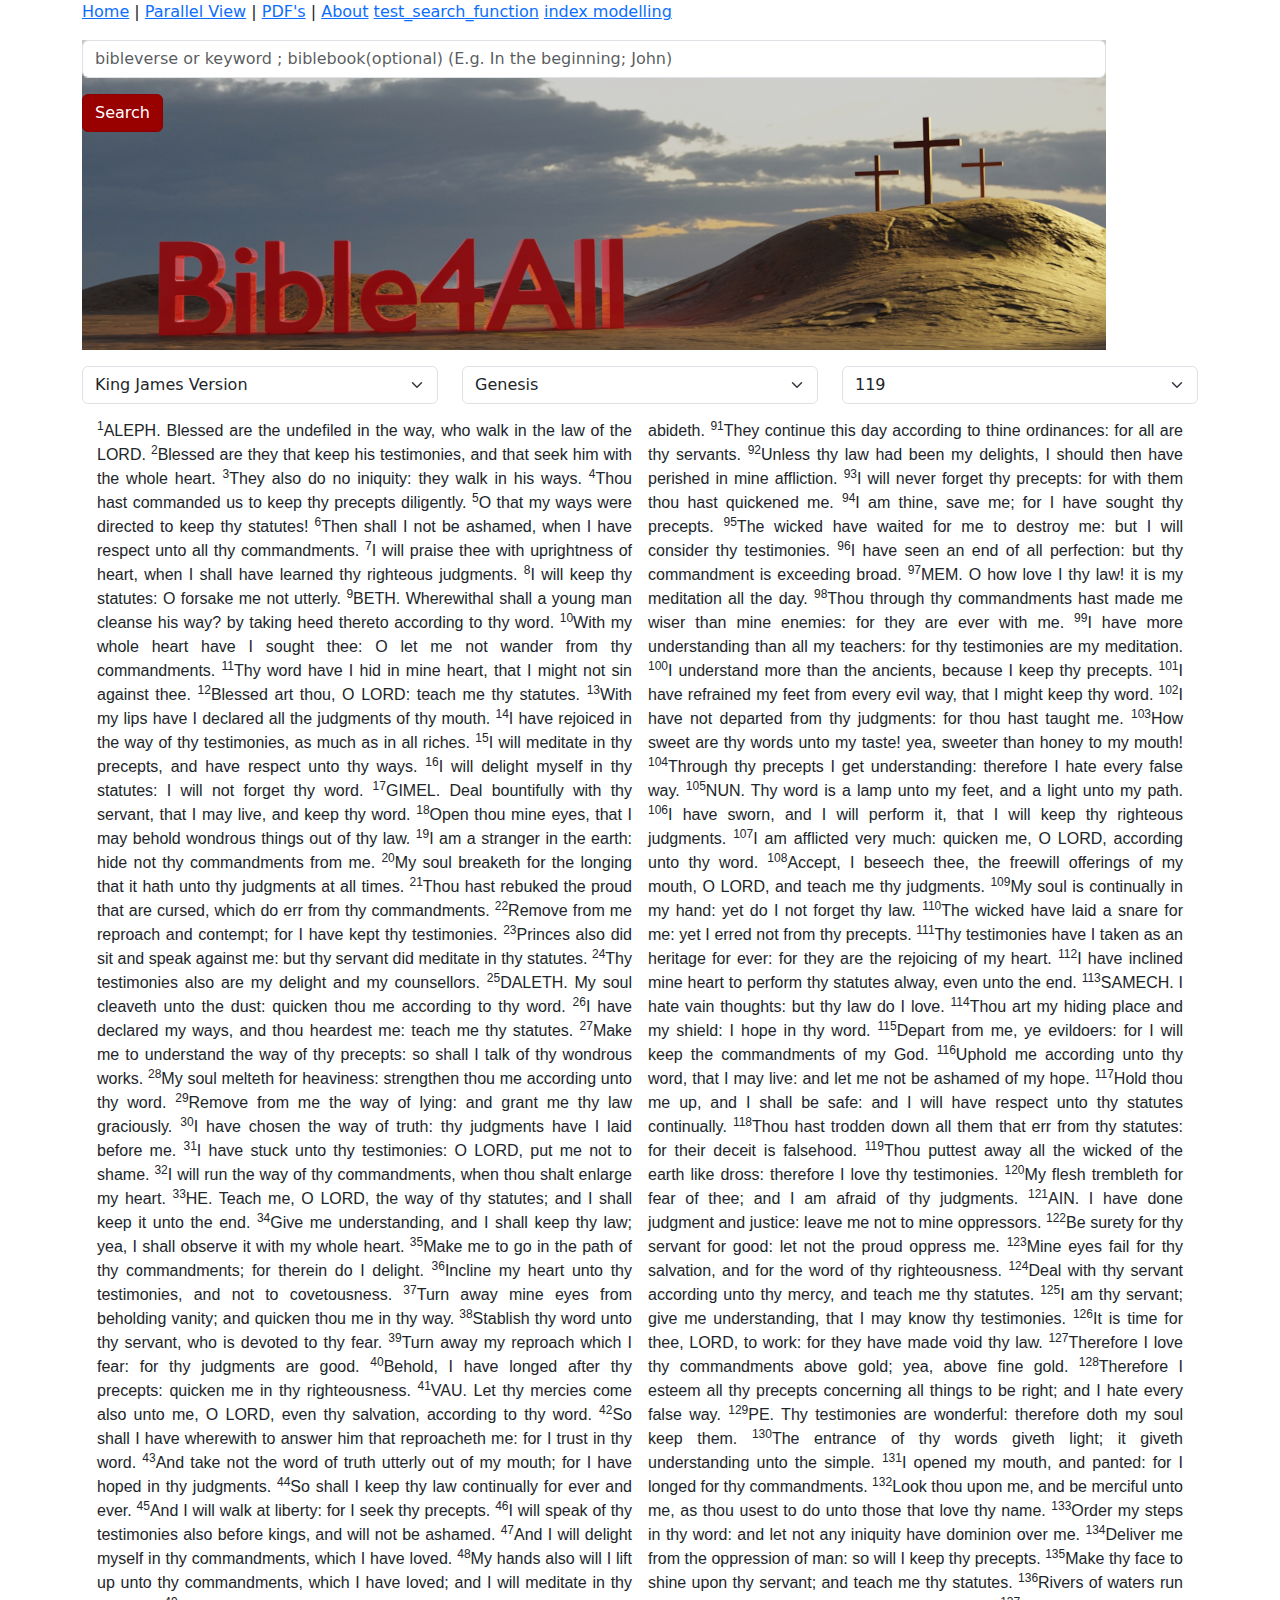
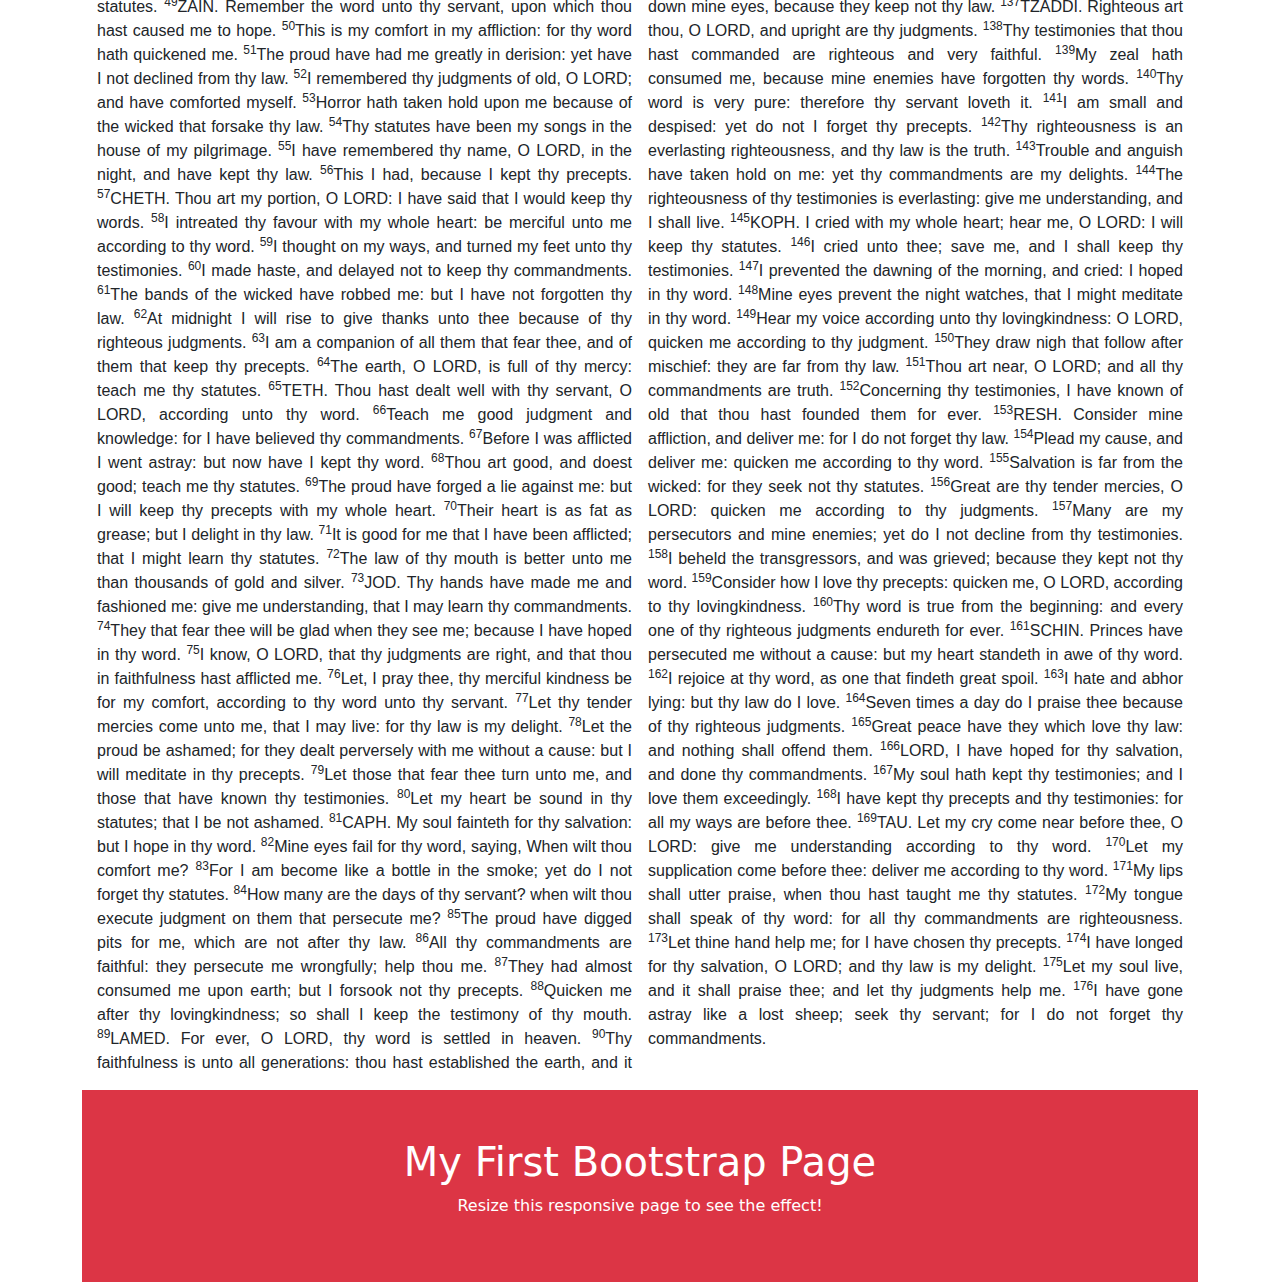
==== modeling/index.html @ f4c5c8fe "Added styling and Banner on Front Page" ====
<!DOCTYPE html>
<html lang="en">
    <head>
     <title>Bible4All</title>
     <meta charset="utf-8">
     <meta name="viewport" content="width=device-width, initial-scale=1">
     <link href="https://cdn.jsdelivr.net/npm/bootstrap@5.2.3/dist/css/bootstrap.min.css" rel="stylesheet">
     <script src="https://cdn.jsdelivr.net/npm/bootstrap@5.2.3/dist/js/bootstrap.bundle.min.js"></script>
     <script src="https://ajax.googleapis.com/ajax/libs/jquery/3.6.3/jquery.min.js"></script>
     <link rel="stylesheet" href="./css/style.css">
     <style>
        .doublecolumnview {
            column-count: 2;
            border: 0px solid #00ff21;
            padding: 15px;
            overflow-y: auto;
            height: 100%;
            font-family: Arial;
            text-align: justify;
        }
        /*This is modifying the btn-primary colors but you could create your own .btn-something class as well*/
.btn-primary-search {
    color: #fff;
    background-color: #990000;
    border-color: darkred /*set the color you want here*/
}
.btn-primary-search:hover, .btn-primary-search:focus, .btn-primary-search:active, .btn-primary-search.active, .open>.dropdown-toggle.btn-primary-search {
    color: #fff;
    background-color: red;
    border-color: grey /*set the color you want here*/
}

.bg-primary-custom{
    background-color: #990000;
}

.doublecolumnview {
    column-count: 2;
    border: 0px solid #00ff21;
    padding: 15px;
    overflow-y: auto;
    height: 100%;
    font-family: Arial;
    text-align: justify;
}

    </style> 
   </head>
   <body>      
       <div class="container">
           <div  class="row">
               <div class="col-auto">
                    <nav>
                        <a href="./">Home</a> |
                        <a href="./ParallelView/">Parallel View</a> |
                        <a href="./PDFs/">PDF's</a> |
                        <a href="./About/">About</a>
                        <a href="./test_search_function.php">test_search_function</a>
                        <a href="./modeling/index.html">index modelling</a>                        
                    </nav>
               </div>
           </div>
           <div  class="row">
               <div class="col">
                    <div style="background-image: url(images/Bible4all.jpg); width: 1024px; height: 310px;background-repeat: none;">
                        <form class="form-inline" action="Search.php" method="POST">
                          <div class="form-group mb-2">
                              <p/><p/>
                              <input class="form-control" placeholder="bibleverse or keyword ; biblebook(optional) (E.g. In the beginning; John)" name="searchfield" type="text" style="width:100%;"/>
                          </div>
                          <button class="btn btn-primary-search" onclick="this.form.submit()">Search</button>
                        </form>
                   </div>
               </div>
           </div>
           <div>
               <p></p>
           </div>
           <div class="row">            
     
<div class="container"> 
    <div class="row">
        <div class="col-sm-4">
            <form method="POST" action="">
                <select class="form-select" name="bibleversion" onchange="this.form.submit()">
                    <option value="King James Version" selected>King James Version</option>
                    <option value="Revised Standard Version" >Revised Standard Version</option>
                    <option value="English Standard Version" >English Standard Version</option>
                    <option value="New Living Translation" >New Living Translation</option>
                    <option value="Afrikaans 53" >Afrikaans 53</option>
                    <option value="New American Standard Bible" >New American Standard Bible</option>
                    <option value="New American Standard Bible (Updated)" >New American Standard Bible (Updated)</option>
                </select> 
            </form>
        </div>
        <div class="col-sm-4">
            <form method="POST" action="">
                <select class="form-select" name="biblebook" onchange="this.form.submit()">
                    <option value="Genesis" >Genesis</option>
                    <option value="Exodus" >Exodus</option>
                    <option value="Leviticus" >Leviticus</option>
                    <option value="Numbers" >Numbers</option>
                    <option value="Deuteronomy" >Deuteronomy</option>
                    <option value="Joshua" >Joshua</option>
                </select> 
            </form>
        </div>
        <div class="col-sm-4">
            <form method="POST" action="">
                <select class="form-select" name="biblechapter" onchange="this.form.submit()">
                     <option value="1" >1</option>
                     <option value="2" >2</option>
                     <option value="3" >3</option>
                     <option value="4" >4</option>
                     <option value="5" >5</option>
                     <option value="6" >6</option>
                     <option value="119" selected>119</option>
               </select> 
            </form>
        </div>
    </div>
</div>
<div class="container">
    <div class="row">
        <div class="col-auto">
            <div class="doublecolumnview">
                            <sup>1</sup>ALEPH. Blessed are the undefiled in the way, who walk in the law of the LORD.                            <sup>2</sup>Blessed are they that keep his testimonies, and that seek him with the whole heart.                            <sup>3</sup>They also do no iniquity: they walk in his ways.                            <sup>4</sup>Thou hast commanded us to keep thy precepts diligently.                            <sup>5</sup>O that my ways were directed to keep thy statutes!                            <sup>6</sup>Then shall I not be ashamed, when I have respect unto all thy commandments.                            <sup>7</sup>I will praise thee with uprightness of heart, when I shall have learned thy righteous judgments.                            <sup>8</sup>I will keep thy statutes: O forsake me not utterly.                            <sup>9</sup>BETH. Wherewithal shall a young man cleanse his way? by taking heed thereto according to thy word.                            <sup>10</sup>With my whole heart have I sought thee: O let me not wander from thy commandments.                            <sup>11</sup>Thy word have I hid in mine heart, that I might not sin against thee.                            <sup>12</sup>Blessed art thou, O LORD: teach me thy statutes.                            <sup>13</sup>With my lips have I declared all the judgments of thy mouth.                            <sup>14</sup>I have rejoiced in the way of thy testimonies, as much as in all riches.                            <sup>15</sup>I will meditate in thy precepts, and have respect unto thy ways.                            <sup>16</sup>I will delight myself in thy statutes: I will not forget thy word.                            <sup>17</sup>GIMEL. Deal bountifully with thy servant, that I may live, and keep thy word.                            <sup>18</sup>Open thou mine eyes, that I may behold wondrous things out of thy law.                            <sup>19</sup>I am a stranger in the earth: hide not thy commandments from me.                            <sup>20</sup>My soul breaketh for the longing that it hath unto thy judgments at all times.                            <sup>21</sup>Thou hast rebuked the proud that are cursed, which do err from thy commandments.                            <sup>22</sup>Remove from me reproach and contempt; for I have kept thy testimonies.                            <sup>23</sup>Princes also did sit and speak against me: but thy servant did meditate in thy statutes.                            <sup>24</sup>Thy testimonies also are my delight and my counsellors.                            <sup>25</sup>DALETH. My soul cleaveth unto the dust: quicken thou me according to thy word.                            <sup>26</sup>I have declared my ways, and thou heardest me: teach me thy statutes.                            <sup>27</sup>Make me to understand the way of thy precepts: so shall I talk of thy wondrous works.                            <sup>28</sup>My soul melteth for heaviness: strengthen thou me according unto thy word.                            <sup>29</sup>Remove from me the way of lying: and grant me thy law graciously.                            <sup>30</sup>I have chosen the way of truth: thy judgments have I laid before me.                            <sup>31</sup>I have stuck unto thy testimonies: O LORD, put me not to shame.                            <sup>32</sup>I will run the way of thy commandments, when thou shalt enlarge my heart.                            <sup>33</sup>HE. Teach me, O LORD, the way of thy statutes; and I shall keep it unto the end.                            <sup>34</sup>Give me understanding, and I shall keep thy law; yea, I shall observe it with my whole heart.                            <sup>35</sup>Make me to go in the path of thy commandments; for therein do I delight.                            <sup>36</sup>Incline my heart unto thy testimonies, and not to covetousness.                            <sup>37</sup>Turn away mine eyes from beholding vanity; and quicken thou me in thy way.                            <sup>38</sup>Stablish thy word unto thy servant, who is devoted to thy fear.                            <sup>39</sup>Turn away my reproach which I fear: for thy judgments are good.                            <sup>40</sup>Behold, I have longed after thy precepts: quicken me in thy righteousness.                            <sup>41</sup>VAU. Let thy mercies come also unto me, O LORD, even thy salvation, according to thy word.                            <sup>42</sup>So shall I have wherewith to answer him that reproacheth me: for I trust in thy word.                            <sup>43</sup>And take not the word of truth utterly out of my mouth; for I have hoped in thy judgments.                            <sup>44</sup>So shall I keep thy law continually for ever and ever.                            <sup>45</sup>And I will walk at liberty: for I seek thy precepts.                            <sup>46</sup>I will speak of thy testimonies also before kings, and will not be ashamed.                            <sup>47</sup>And I will delight myself in thy commandments, which I have loved.                            <sup>48</sup>My hands also will I lift up unto thy commandments, which I have loved; and I will meditate in thy statutes.                            <sup>49</sup>ZAIN. Remember the word unto thy servant, upon which thou hast caused me to hope.                            <sup>50</sup>This is my comfort in my affliction: for thy word hath quickened me.                            <sup>51</sup>The proud have had me greatly in derision: yet have I not declined from thy law.                            <sup>52</sup>I remembered thy judgments of old, O LORD; and have comforted myself.                            <sup>53</sup>Horror hath taken hold upon me because of the wicked that forsake thy law.                            <sup>54</sup>Thy statutes have been my songs in the house of my pilgrimage.                            <sup>55</sup>I have remembered thy name, O LORD, in the night, and have kept thy law.                            <sup>56</sup>This I had, because I kept thy precepts.                            <sup>57</sup>CHETH. Thou art my portion, O LORD: I have said that I would keep thy words.                            <sup>58</sup>I intreated thy favour with my whole heart: be merciful unto me according to thy word.                            <sup>59</sup>I thought on my ways, and turned my feet unto thy testimonies.                            <sup>60</sup>I made haste, and delayed not to keep thy commandments.                            <sup>61</sup>The bands of the wicked have robbed me: but I have not forgotten thy law.                            <sup>62</sup>At midnight I will rise to give thanks unto thee because of thy righteous judgments.                            <sup>63</sup>I am a companion of all them that fear thee, and of them that keep thy precepts.                            <sup>64</sup>The earth, O LORD, is full of thy mercy: teach me thy statutes.                            <sup>65</sup>TETH. Thou hast dealt well with thy servant, O LORD, according unto thy word.                            <sup>66</sup>Teach me good judgment and knowledge: for I have believed thy commandments.                            <sup>67</sup>Before I was afflicted I went astray: but now have I kept thy word.                            <sup>68</sup>Thou art good, and doest good; teach me thy statutes.                            <sup>69</sup>The proud have forged a lie against me: but I will keep thy precepts with my whole heart.                            <sup>70</sup>Their heart is as fat as grease; but I delight in thy law.                            <sup>71</sup>It is good for me that I have been afflicted; that I might learn thy statutes.                            <sup>72</sup>The law of thy mouth is better unto me than thousands of gold and silver.                            <sup>73</sup>JOD. Thy hands have made me and fashioned me: give me understanding, that I may learn thy commandments.                            <sup>74</sup>They that fear thee will be glad when they see me; because I have hoped in thy word.                            <sup>75</sup>I know, O LORD, that thy judgments are right, and that thou in faithfulness hast afflicted me.                            <sup>76</sup>Let, I pray thee, thy merciful kindness be for my comfort, according to thy word unto thy servant.                            <sup>77</sup>Let thy tender mercies come unto me, that I may live: for thy law is my delight.                            <sup>78</sup>Let the proud be ashamed; for they dealt perversely with me without a cause: but I will meditate in thy precepts.                            <sup>79</sup>Let those that fear thee turn unto me, and those that have known thy testimonies.                            <sup>80</sup>Let my heart be sound in thy statutes; that I be not ashamed.                            <sup>81</sup>CAPH. My soul fainteth for thy salvation: but I hope in thy word.                            <sup>82</sup>Mine eyes fail for thy word, saying, When wilt thou comfort me?                            <sup>83</sup>For I am become like a bottle in the smoke; yet do I not forget thy statutes.                            <sup>84</sup>How many are the days of thy servant? when wilt thou execute judgment on them that persecute me?                            <sup>85</sup>The proud have digged pits for me, which are not after thy law.                            <sup>86</sup>All thy commandments are faithful: they persecute me wrongfully; help thou me.                            <sup>87</sup>They had almost consumed me upon earth; but I forsook not thy precepts.                            <sup>88</sup>Quicken me after thy lovingkindness; so shall I keep the testimony of thy mouth.                            <sup>89</sup>LAMED. For ever, O LORD, thy word is settled in heaven.                            <sup>90</sup>Thy faithfulness is unto all generations: thou hast established the earth, and it abideth.                            <sup>91</sup>They continue this day according to thine ordinances: for all are thy servants.                            <sup>92</sup>Unless thy law had been my delights, I should then have perished in mine affliction.                            <sup>93</sup>I will never forget thy precepts: for with them thou hast quickened me.                            <sup>94</sup>I am thine, save me; for I have sought thy precepts.                            <sup>95</sup>The wicked have waited for me to destroy me: but I will consider thy testimonies.                            <sup>96</sup>I have seen an end of all perfection: but thy commandment is exceeding broad.                            <sup>97</sup>MEM. O how love I thy law! it is my meditation all the day.                            <sup>98</sup>Thou through thy commandments hast made me wiser than mine enemies: for they are ever with me.                            <sup>99</sup>I have more understanding than all my teachers: for thy testimonies are my meditation.                            <sup>100</sup>I understand more than the ancients, because I keep thy precepts.                            <sup>101</sup>I have refrained my feet from every evil way, that I might keep thy word.                            <sup>102</sup>I have not departed from thy judgments: for thou hast taught me.                            <sup>103</sup>How sweet are thy words unto my taste! yea, sweeter than honey to my mouth!                            <sup>104</sup>Through thy precepts I get understanding: therefore I hate every false way.                            <sup>105</sup>NUN. Thy word is a lamp unto my feet, and a light unto my path.                            <sup>106</sup>I have sworn, and I will perform it, that I will keep thy righteous judgments.                            <sup>107</sup>I am afflicted very much: quicken me, O LORD, according unto thy word.                            <sup>108</sup>Accept, I beseech thee, the freewill offerings of my mouth, O LORD, and teach me thy judgments.                            <sup>109</sup>My soul is continually in my hand: yet do I not forget thy law.                            <sup>110</sup>The wicked have laid a snare for me: yet I erred not from thy precepts.                            <sup>111</sup>Thy testimonies have I taken as an heritage for ever: for they are the rejoicing of my heart.                            <sup>112</sup>I have inclined mine heart to perform thy statutes alway, even unto the end.                            <sup>113</sup>SAMECH. I hate vain thoughts: but thy law do I love.                            <sup>114</sup>Thou art my hiding place and my shield: I hope in thy word.                            <sup>115</sup>Depart from me, ye evildoers: for I will keep the commandments of my God.                            <sup>116</sup>Uphold me according unto thy word, that I may live: and let me not be ashamed of my hope.                            <sup>117</sup>Hold thou me up, and I shall be safe: and I will have respect unto thy statutes continually.                            <sup>118</sup>Thou hast trodden down all them that err from thy statutes: for their deceit is falsehood.                            <sup>119</sup>Thou puttest away all the wicked of the earth like dross: therefore I love thy testimonies.                            <sup>120</sup>My flesh trembleth for fear of thee; and I am afraid of thy judgments.                            <sup>121</sup>AIN. I have done judgment and justice: leave me not to mine oppressors.                            <sup>122</sup>Be surety for thy servant for good: let not the proud oppress me.                            <sup>123</sup>Mine eyes fail for thy salvation, and for the word of thy righteousness.                            <sup>124</sup>Deal with thy servant according unto thy mercy, and teach me thy statutes.                            <sup>125</sup>I am thy servant; give me understanding, that I may know thy testimonies.                            <sup>126</sup>It is time for thee, LORD, to work: for they have made void thy law.                            <sup>127</sup>Therefore I love thy commandments above gold; yea, above fine gold.                            <sup>128</sup>Therefore I esteem all thy precepts concerning all things to be right; and I hate every false way.                            <sup>129</sup>PE. Thy testimonies are wonderful: therefore doth my soul keep them.                            <sup>130</sup>The entrance of thy words giveth light; it giveth understanding unto the simple.                            <sup>131</sup>I opened my mouth, and panted: for I longed for thy commandments.                            <sup>132</sup>Look thou upon me, and be merciful unto me, as thou usest to do unto those that love thy name.                            <sup>133</sup>Order my steps in thy word: and let not any iniquity have dominion over me.                            <sup>134</sup>Deliver me from the oppression of man: so will I keep thy precepts.                            <sup>135</sup>Make thy face to shine upon thy servant; and teach me thy statutes.                            <sup>136</sup>Rivers of waters run down mine eyes, because they keep not thy law.                            <sup>137</sup>TZADDI. Righteous art thou, O LORD, and upright are thy judgments.                            <sup>138</sup>Thy testimonies that thou hast commanded are righteous and very faithful.                            <sup>139</sup>My zeal hath consumed me, because mine enemies have forgotten thy words.                            <sup>140</sup>Thy word is very pure: therefore thy servant loveth it.                            <sup>141</sup>I am small and despised: yet do not I forget thy precepts.                            <sup>142</sup>Thy righteousness is an everlasting righteousness, and thy law is the truth.                            <sup>143</sup>Trouble and anguish have taken hold on me: yet thy commandments are my delights.                            <sup>144</sup>The righteousness of thy testimonies is everlasting: give me understanding, and I shall live.                            <sup>145</sup>KOPH. I cried with my whole heart; hear me, O LORD: I will keep thy statutes.                            <sup>146</sup>I cried unto thee; save me, and I shall keep thy testimonies.                            <sup>147</sup>I prevented the dawning of the morning, and cried: I hoped in thy word.                            <sup>148</sup>Mine eyes prevent the night watches, that I might meditate in thy word.                            <sup>149</sup>Hear my voice according unto thy lovingkindness: O LORD, quicken me according to thy judgment.                            <sup>150</sup>They draw nigh that follow after mischief: they are far from thy law.                            <sup>151</sup>Thou art near, O LORD; and all thy commandments are truth.                            <sup>152</sup>Concerning thy testimonies, I have known of old that thou hast founded them for ever.                            <sup>153</sup>RESH. Consider mine affliction, and deliver me: for I do not forget thy law.                            <sup>154</sup>Plead my cause, and deliver me: quicken me according to thy word.                            <sup>155</sup>Salvation is far from the wicked: for they seek not thy statutes.                            <sup>156</sup>Great are thy tender mercies, O LORD: quicken me according to thy judgments.                            <sup>157</sup>Many are my persecutors and mine enemies; yet do I not decline from thy testimonies.                            <sup>158</sup>I beheld the transgressors, and was grieved; because they kept not thy word.                            <sup>159</sup>Consider how I love thy precepts: quicken me, O LORD, according to thy lovingkindness.                            <sup>160</sup>Thy word is true from the beginning: and every one of thy righteous judgments endureth for ever.                            <sup>161</sup>SCHIN. Princes have persecuted me without a cause: but my heart standeth in awe of thy word.                            <sup>162</sup>I rejoice at thy word, as one that findeth great spoil.                            <sup>163</sup>I hate and abhor lying: but thy law do I love.                            <sup>164</sup>Seven times a day do I praise thee because of thy righteous judgments.                            <sup>165</sup>Great peace have they which love thy law: and nothing shall offend them.                            <sup>166</sup>LORD, I have hoped for thy salvation, and done thy commandments.                            <sup>167</sup>My soul hath kept thy testimonies; and I love them exceedingly.                            <sup>168</sup>I have kept thy precepts and thy testimonies: for all my ways are before thee.                            <sup>169</sup>TAU. Let my cry come near before thee, O LORD: give me understanding according to thy word.                            <sup>170</sup>Let my supplication come before thee: deliver me according to thy word.                            <sup>171</sup>My lips shall utter praise, when thou hast taught me thy statutes.                            <sup>172</sup>My tongue shall speak of thy word: for all thy commandments are righteousness.                            <sup>173</sup>Let thine hand help me; for I have chosen thy precepts.                            <sup>174</sup>I have longed for thy salvation, O LORD; and thy law is my delight.                            <sup>175</sup>Let my soul live, and it shall praise thee; and let thy judgments help me.                            <sup>176</sup>I have gone astray like a lost sheep; seek thy servant; for I do not forget thy commandments.                        </div>
        </div>
    </div>
</div>
         </div>        
        <div class="container-fluid p-5 bg-danger bg-primary-custom text-white text-center">
             <h1>My First Bootstrap Page</h1>
             <p>Resize this responsive page to see the effect!</p> 
        </div>
    </div>
        
    </body>
</html>
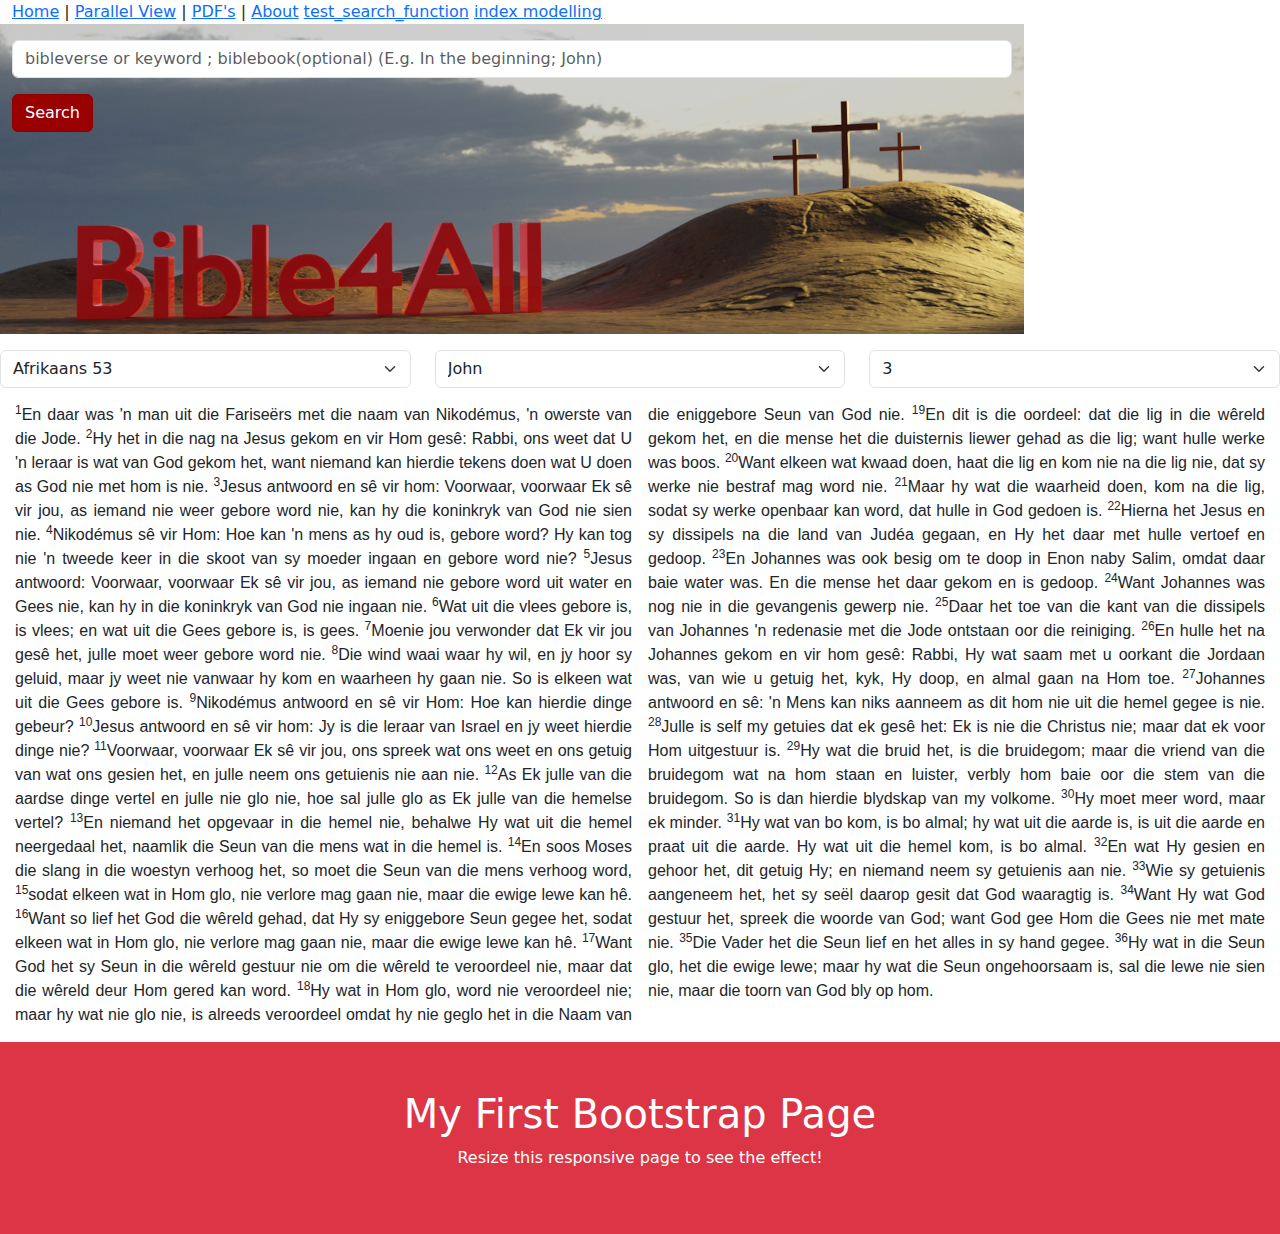
==== commit 3c8f0cb9: "Updated everything to be full width" ====
--- a/modeling/index.html
+++ b/modeling/index.html
@@ -34,36 +34,25 @@
 .bg-primary-custom{
     background-color: #990000;
 }
-
-.doublecolumnview {
-    column-count: 2;
-    border: 0px solid #00ff21;
-    padding: 15px;
-    overflow-y: auto;
-    height: 100%;
-    font-family: Arial;
-    text-align: justify;
-}
-
     </style> 
    </head>
    <body>      
-       <div class="container">
+       <div class="container-fluid">
            <div  class="row">
-               <div class="col-auto">
-                    <nav>
-                        <a href="./">Home</a> |
-                        <a href="./ParallelView/">Parallel View</a> |
-                        <a href="./PDFs/">PDF's</a> |
-                        <a href="./About/">About</a>
-                        <a href="./test_search_function.php">test_search_function</a>
-                        <a href="./modeling/index.html">index modelling</a>                        
-                    </nav>
+               <div class="col-sm-6">
+                <nav>
+                    <a href="./">Home</a> |
+                    <a href="./ParallelView/">Parallel View</a> |
+                    <a href="./PDFs/">PDF's</a> |
+                    <a href="./About/">About</a>
+                    <a href="./test_search_function.php">test_search_function</a>
+                    <a href="./modeling/index.html">index modelling</a> 
+                </nav>
                </div>
            </div>
            <div  class="row">
-               <div class="col">
-                    <div style="background-image: url(images/Bible4all.jpg); width: 1024px; height: 310px;background-repeat: none;">
+               <div class="col-sm-12" center-block
+                    <div style="background-image: url(images/Bible4all.jpg); width: 1024px; height: 310px; background-repeat: none;">
                         <form class="form-inline" action="Search.php" method="POST">
                           <div class="form-group mb-2">
                               <p/><p/>
@@ -78,54 +67,278 @@
                <p></p>
            </div>
            <div class="row">            
-     
-<div class="container"> 
+           
+        
+<div class="container">
+    
     <div class="row">
         <div class="col-sm-4">
             <form method="POST" action="">
                 <select class="form-select" name="bibleversion" onchange="this.form.submit()">
-                    <option value="King James Version" selected>King James Version</option>
-                    <option value="Revised Standard Version" >Revised Standard Version</option>
-                    <option value="English Standard Version" >English Standard Version</option>
-                    <option value="New Living Translation" >New Living Translation</option>
-                    <option value="Afrikaans 53" >Afrikaans 53</option>
-                    <option value="New American Standard Bible" >New American Standard Bible</option>
-                    <option value="New American Standard Bible (Updated)" >New American Standard Bible (Updated)</option>
+                        <option value="King James Version" >King James Version</option>
+                        <option value="Revised Standard Version" >Revised Standard Version</option>
+                        <option value="English Standard Version" >English Standard Version</option>
+                        <option value="New Living Translation" >New Living Translation</option>
+                        <option value="Afrikaans 53" selected>Afrikaans 53</option>
+                        <option value="New American Standard Bible" >New American Standard Bible</option>
+                        <option value="New American Standard Bible (Updated)" >New American Standard Bible (Updated)</option>
                 </select> 
             </form>
         </div>
         <div class="col-sm-4">
             <form method="POST" action="">
                 <select class="form-select" name="biblebook" onchange="this.form.submit()">
-                    <option value="Genesis" >Genesis</option>
-                    <option value="Exodus" >Exodus</option>
-                    <option value="Leviticus" >Leviticus</option>
-                    <option value="Numbers" >Numbers</option>
-                    <option value="Deuteronomy" >Deuteronomy</option>
-                    <option value="Joshua" >Joshua</option>
-                </select> 
+                                    <option value="Genesis" >Genesis</option>
+                                    <option value="Exodus" >Exodus</option>
+                                    <option value="Leviticus" >Leviticus</option>
+                                    <option value="Numbers" >Numbers</option>
+                                    <option value="Deuteronomy" >Deuteronomy</option>
+                                    <option value="Joshua" >Joshua</option>
+                                    <option value="Judges" >Judges</option>
+                                    <option value="Ruth" >Ruth</option>
+                                    <option value="1 Samuel" >1 Samuel</option>
+                                    <option value="2 Samuel
+                                    " >2 Samuel
+                                    </option>
+                                    <option value="1 Kings
+                                    " >1 Kings
+                                    </option>
+                                    <option value="2 Kings
+                                    " >2 Kings
+                                    </option>
+                                    <option value="1 Chronicles
+                                    " >1 Chronicles
+                                    </option>
+                                    <option value="2 Chronicles
+                                    " >2 Chronicles
+                                    </option>
+                                    <option value="Ezra
+                                    " >Ezra
+                                    </option>
+                                    <option value="Nehemiah
+                                    " >Nehemiah
+                                    </option>
+                                    <option value="Esther
+
+                                    " >Esther
+
+                                    </option>
+                                    <option value="Job
+                                    " >Job
+                                    </option>
+                                    <option value="Psalm
+                                    " >Psalm
+                                    </option>
+                                    <option value="Proverbs
+                                    " >Proverbs
+                                    </option>
+                                    <option value="Ecclesiastes
+                                    " >Ecclesiastes
+                                    </option>
+                                    <option value="Song of Solomon
+                                    " >Song of Solomon
+                                    </option>
+                                    <option value="Isaiah
+                                    " >Isaiah
+                                    </option>
+                                    <option value="Jeremiah
+                                    " >Jeremiah
+                                    </option>
+                                    <option value="Lamentations
+                                    " >Lamentations
+                                    </option>
+                                    <option value="Ezekiel
+                                    " >Ezekiel
+                                    </option>
+                                    <option value="Daniel
+                                    " >Daniel
+                                    </option>
+                                    <option value="Hosea
+                                    " >Hosea
+                                    </option>
+                                    <option value="Joel
+                                    " >Joel
+                                    </option>
+                                    <option value="Amos
+                                    " >Amos
+                                    </option>
+                                    <option value="Obadiah" >Obadiah</option>
+                                    <option value="Jonah
+                                    " >Jonah
+                                    </option>
+                                    <option value="Micah
+                                    " >Micah
+                                    </option>
+                                    <option value="Nahum
+                                    " >Nahum
+                                    </option>
+                                    <option value="Habakkuk
+                                    " >Habakkuk
+                                    </option>
+                                    <option value="Zephaniah" >Zephaniah</option>
+                                    <option value="Haggai
+                                    " >Haggai
+                                    </option>
+                                    <option value="Zechariah" >Zechariah</option>
+                                    <option value="Malachi" >Malachi</option>
+                                    <option value="Matthew
+                                    " >Matthew
+                                    </option>
+                                    <option value="Mark
+                                    " >Mark
+                                    </option>
+                                    <option value="Luke" >Luke</option>
+                                    <option value="John" selected>John</option>
+                                    <option value="Acts
+                                    " >Acts
+                                    </option>
+                                    <option value="Romans
+                                    " >Romans
+                                    </option>
+                                    <option value="1 Corinthians
+                                    " >1 Corinthians
+                                    </option>
+                                    <option value="2 Corinthians" >2 Corinthians</option>
+                                    <option value="Galatians
+                                    " >Galatians
+                                    </option>
+                                    <option value="Ephesians
+                                    " >Ephesians
+                                    </option>
+                                    <option value="Philippians
+                                    " >Philippians
+                                    </option>
+                                    <option value="Colossians
+                                    " >Colossians
+                                    </option>
+                                    <option value="1 Thessalonians
+                                    " >1 Thessalonians
+                                    </option>
+                                    <option value="2 Thessalonians
+                                    " >2 Thessalonians
+                                    </option>
+                                    <option value="1 Timothy
+                                    " >1 Timothy
+                                    </option>
+                                    <option value="2 Timothy
+                                    " >2 Timothy
+                                    </option>
+                                    <option value="Titus" >Titus</option>
+                                    <option value="Philemon
+                                    " >Philemon
+                                    </option>
+                                    <option value="Hebrews
+                                    " >Hebrews
+                                    </option>
+                                    <option value="James
+                                    " >James
+                                    </option>
+                                    <option value="1 Peter
+                                    " >1 Peter
+                                    </option>
+                                    <option value="2 Peter
+                                    " >2 Peter
+                                    </option>
+                                    <option value="1 John
+                                    " >1 John
+                                    </option>
+                                    <option value="2 John" >2 John</option>
+                                    <option value="3 John" >3 John</option>
+                                    <option value="Jude
+                                    " >Jude
+                                    </option>
+                                    <option value="Revelation" >Revelation</option>
+                                </select> 
             </form>
         </div>
         <div class="col-sm-4">
             <form method="POST" action="">
                 <select class="form-select" name="biblechapter" onchange="this.form.submit()">
+                
                      <option value="1" >1</option>
+
+                
                      <option value="2" >2</option>
-                     <option value="3" >3</option>
+
+                
+                     <option value="3" selected>3</option>
+
+                
                      <option value="4" >4</option>
+
+                
                      <option value="5" >5</option>
+
+                
                      <option value="6" >6</option>
-                     <option value="119" selected>119</option>
-               </select> 
+
+                
+                     <option value="7" >7</option>
+
+                
+                     <option value="8" >8</option>
+
+                
+                     <option value="9" >9</option>
+
+                
+                     <option value="10" >10</option>
+
+                
+                     <option value="11" >11</option>
+
+                
+                     <option value="12" >12</option>
+
+                
+                     <option value="13" >13</option>
+
+                
+                     <option value="14" >14</option>
+
+                
+                     <option value="15" >15</option>
+
+                
+                     <option value="16" >16</option>
+
+                
+                     <option value="17" >17</option>
+
+                
+                     <option value="18" >18</option>
+
+                
+                     <option value="19" >19</option>
+
+                
+                     <option value="20" >20</option>
+
+                
+                     <option value="21" >21</option>
+
+                                </select> 
             </form>
         </div>
     </div>
 </div>
+
+<style>
+    .doublecolumnview {
+        column-count: 2;
+        border: 0px solid #00ff21;
+        padding: 15px;
+        overflow-y: auto;
+        height: 100%;
+        font-family: Arial;
+        text-align: justify;
+    }
+</style>
 <div class="container">
     <div class="row">
         <div class="col-auto">
             <div class="doublecolumnview">
-                            <sup>1</sup>ALEPH. Blessed are the undefiled in the way, who walk in the law of the LORD.                            <sup>2</sup>Blessed are they that keep his testimonies, and that seek him with the whole heart.                            <sup>3</sup>They also do no iniquity: they walk in his ways.                            <sup>4</sup>Thou hast commanded us to keep thy precepts diligently.                            <sup>5</sup>O that my ways were directed to keep thy statutes!                            <sup>6</sup>Then shall I not be ashamed, when I have respect unto all thy commandments.                            <sup>7</sup>I will praise thee with uprightness of heart, when I shall have learned thy righteous judgments.                            <sup>8</sup>I will keep thy statutes: O forsake me not utterly.                            <sup>9</sup>BETH. Wherewithal shall a young man cleanse his way? by taking heed thereto according to thy word.                            <sup>10</sup>With my whole heart have I sought thee: O let me not wander from thy commandments.                            <sup>11</sup>Thy word have I hid in mine heart, that I might not sin against thee.                            <sup>12</sup>Blessed art thou, O LORD: teach me thy statutes.                            <sup>13</sup>With my lips have I declared all the judgments of thy mouth.                            <sup>14</sup>I have rejoiced in the way of thy testimonies, as much as in all riches.                            <sup>15</sup>I will meditate in thy precepts, and have respect unto thy ways.                            <sup>16</sup>I will delight myself in thy statutes: I will not forget thy word.                            <sup>17</sup>GIMEL. Deal bountifully with thy servant, that I may live, and keep thy word.                            <sup>18</sup>Open thou mine eyes, that I may behold wondrous things out of thy law.                            <sup>19</sup>I am a stranger in the earth: hide not thy commandments from me.                            <sup>20</sup>My soul breaketh for the longing that it hath unto thy judgments at all times.                            <sup>21</sup>Thou hast rebuked the proud that are cursed, which do err from thy commandments.                            <sup>22</sup>Remove from me reproach and contempt; for I have kept thy testimonies.                            <sup>23</sup>Princes also did sit and speak against me: but thy servant did meditate in thy statutes.                            <sup>24</sup>Thy testimonies also are my delight and my counsellors.                            <sup>25</sup>DALETH. My soul cleaveth unto the dust: quicken thou me according to thy word.                            <sup>26</sup>I have declared my ways, and thou heardest me: teach me thy statutes.                            <sup>27</sup>Make me to understand the way of thy precepts: so shall I talk of thy wondrous works.                            <sup>28</sup>My soul melteth for heaviness: strengthen thou me according unto thy word.                            <sup>29</sup>Remove from me the way of lying: and grant me thy law graciously.                            <sup>30</sup>I have chosen the way of truth: thy judgments have I laid before me.                            <sup>31</sup>I have stuck unto thy testimonies: O LORD, put me not to shame.                            <sup>32</sup>I will run the way of thy commandments, when thou shalt enlarge my heart.                            <sup>33</sup>HE. Teach me, O LORD, the way of thy statutes; and I shall keep it unto the end.                            <sup>34</sup>Give me understanding, and I shall keep thy law; yea, I shall observe it with my whole heart.                            <sup>35</sup>Make me to go in the path of thy commandments; for therein do I delight.                            <sup>36</sup>Incline my heart unto thy testimonies, and not to covetousness.                            <sup>37</sup>Turn away mine eyes from beholding vanity; and quicken thou me in thy way.                            <sup>38</sup>Stablish thy word unto thy servant, who is devoted to thy fear.                            <sup>39</sup>Turn away my reproach which I fear: for thy judgments are good.                            <sup>40</sup>Behold, I have longed after thy precepts: quicken me in thy righteousness.                            <sup>41</sup>VAU. Let thy mercies come also unto me, O LORD, even thy salvation, according to thy word.                            <sup>42</sup>So shall I have wherewith to answer him that reproacheth me: for I trust in thy word.                            <sup>43</sup>And take not the word of truth utterly out of my mouth; for I have hoped in thy judgments.                            <sup>44</sup>So shall I keep thy law continually for ever and ever.                            <sup>45</sup>And I will walk at liberty: for I seek thy precepts.                            <sup>46</sup>I will speak of thy testimonies also before kings, and will not be ashamed.                            <sup>47</sup>And I will delight myself in thy commandments, which I have loved.                            <sup>48</sup>My hands also will I lift up unto thy commandments, which I have loved; and I will meditate in thy statutes.                            <sup>49</sup>ZAIN. Remember the word unto thy servant, upon which thou hast caused me to hope.                            <sup>50</sup>This is my comfort in my affliction: for thy word hath quickened me.                            <sup>51</sup>The proud have had me greatly in derision: yet have I not declined from thy law.                            <sup>52</sup>I remembered thy judgments of old, O LORD; and have comforted myself.                            <sup>53</sup>Horror hath taken hold upon me because of the wicked that forsake thy law.                            <sup>54</sup>Thy statutes have been my songs in the house of my pilgrimage.                            <sup>55</sup>I have remembered thy name, O LORD, in the night, and have kept thy law.                            <sup>56</sup>This I had, because I kept thy precepts.                            <sup>57</sup>CHETH. Thou art my portion, O LORD: I have said that I would keep thy words.                            <sup>58</sup>I intreated thy favour with my whole heart: be merciful unto me according to thy word.                            <sup>59</sup>I thought on my ways, and turned my feet unto thy testimonies.                            <sup>60</sup>I made haste, and delayed not to keep thy commandments.                            <sup>61</sup>The bands of the wicked have robbed me: but I have not forgotten thy law.                            <sup>62</sup>At midnight I will rise to give thanks unto thee because of thy righteous judgments.                            <sup>63</sup>I am a companion of all them that fear thee, and of them that keep thy precepts.                            <sup>64</sup>The earth, O LORD, is full of thy mercy: teach me thy statutes.                            <sup>65</sup>TETH. Thou hast dealt well with thy servant, O LORD, according unto thy word.                            <sup>66</sup>Teach me good judgment and knowledge: for I have believed thy commandments.                            <sup>67</sup>Before I was afflicted I went astray: but now have I kept thy word.                            <sup>68</sup>Thou art good, and doest good; teach me thy statutes.                            <sup>69</sup>The proud have forged a lie against me: but I will keep thy precepts with my whole heart.                            <sup>70</sup>Their heart is as fat as grease; but I delight in thy law.                            <sup>71</sup>It is good for me that I have been afflicted; that I might learn thy statutes.                            <sup>72</sup>The law of thy mouth is better unto me than thousands of gold and silver.                            <sup>73</sup>JOD. Thy hands have made me and fashioned me: give me understanding, that I may learn thy commandments.                            <sup>74</sup>They that fear thee will be glad when they see me; because I have hoped in thy word.                            <sup>75</sup>I know, O LORD, that thy judgments are right, and that thou in faithfulness hast afflicted me.                            <sup>76</sup>Let, I pray thee, thy merciful kindness be for my comfort, according to thy word unto thy servant.                            <sup>77</sup>Let thy tender mercies come unto me, that I may live: for thy law is my delight.                            <sup>78</sup>Let the proud be ashamed; for they dealt perversely with me without a cause: but I will meditate in thy precepts.                            <sup>79</sup>Let those that fear thee turn unto me, and those that have known thy testimonies.                            <sup>80</sup>Let my heart be sound in thy statutes; that I be not ashamed.                            <sup>81</sup>CAPH. My soul fainteth for thy salvation: but I hope in thy word.                            <sup>82</sup>Mine eyes fail for thy word, saying, When wilt thou comfort me?                            <sup>83</sup>For I am become like a bottle in the smoke; yet do I not forget thy statutes.                            <sup>84</sup>How many are the days of thy servant? when wilt thou execute judgment on them that persecute me?                            <sup>85</sup>The proud have digged pits for me, which are not after thy law.                            <sup>86</sup>All thy commandments are faithful: they persecute me wrongfully; help thou me.                            <sup>87</sup>They had almost consumed me upon earth; but I forsook not thy precepts.                            <sup>88</sup>Quicken me after thy lovingkindness; so shall I keep the testimony of thy mouth.                            <sup>89</sup>LAMED. For ever, O LORD, thy word is settled in heaven.                            <sup>90</sup>Thy faithfulness is unto all generations: thou hast established the earth, and it abideth.                            <sup>91</sup>They continue this day according to thine ordinances: for all are thy servants.                            <sup>92</sup>Unless thy law had been my delights, I should then have perished in mine affliction.                            <sup>93</sup>I will never forget thy precepts: for with them thou hast quickened me.                            <sup>94</sup>I am thine, save me; for I have sought thy precepts.                            <sup>95</sup>The wicked have waited for me to destroy me: but I will consider thy testimonies.                            <sup>96</sup>I have seen an end of all perfection: but thy commandment is exceeding broad.                            <sup>97</sup>MEM. O how love I thy law! it is my meditation all the day.                            <sup>98</sup>Thou through thy commandments hast made me wiser than mine enemies: for they are ever with me.                            <sup>99</sup>I have more understanding than all my teachers: for thy testimonies are my meditation.                            <sup>100</sup>I understand more than the ancients, because I keep thy precepts.                            <sup>101</sup>I have refrained my feet from every evil way, that I might keep thy word.                            <sup>102</sup>I have not departed from thy judgments: for thou hast taught me.                            <sup>103</sup>How sweet are thy words unto my taste! yea, sweeter than honey to my mouth!                            <sup>104</sup>Through thy precepts I get understanding: therefore I hate every false way.                            <sup>105</sup>NUN. Thy word is a lamp unto my feet, and a light unto my path.                            <sup>106</sup>I have sworn, and I will perform it, that I will keep thy righteous judgments.                            <sup>107</sup>I am afflicted very much: quicken me, O LORD, according unto thy word.                            <sup>108</sup>Accept, I beseech thee, the freewill offerings of my mouth, O LORD, and teach me thy judgments.                            <sup>109</sup>My soul is continually in my hand: yet do I not forget thy law.                            <sup>110</sup>The wicked have laid a snare for me: yet I erred not from thy precepts.                            <sup>111</sup>Thy testimonies have I taken as an heritage for ever: for they are the rejoicing of my heart.                            <sup>112</sup>I have inclined mine heart to perform thy statutes alway, even unto the end.                            <sup>113</sup>SAMECH. I hate vain thoughts: but thy law do I love.                            <sup>114</sup>Thou art my hiding place and my shield: I hope in thy word.                            <sup>115</sup>Depart from me, ye evildoers: for I will keep the commandments of my God.                            <sup>116</sup>Uphold me according unto thy word, that I may live: and let me not be ashamed of my hope.                            <sup>117</sup>Hold thou me up, and I shall be safe: and I will have respect unto thy statutes continually.                            <sup>118</sup>Thou hast trodden down all them that err from thy statutes: for their deceit is falsehood.                            <sup>119</sup>Thou puttest away all the wicked of the earth like dross: therefore I love thy testimonies.                            <sup>120</sup>My flesh trembleth for fear of thee; and I am afraid of thy judgments.                            <sup>121</sup>AIN. I have done judgment and justice: leave me not to mine oppressors.                            <sup>122</sup>Be surety for thy servant for good: let not the proud oppress me.                            <sup>123</sup>Mine eyes fail for thy salvation, and for the word of thy righteousness.                            <sup>124</sup>Deal with thy servant according unto thy mercy, and teach me thy statutes.                            <sup>125</sup>I am thy servant; give me understanding, that I may know thy testimonies.                            <sup>126</sup>It is time for thee, LORD, to work: for they have made void thy law.                            <sup>127</sup>Therefore I love thy commandments above gold; yea, above fine gold.                            <sup>128</sup>Therefore I esteem all thy precepts concerning all things to be right; and I hate every false way.                            <sup>129</sup>PE. Thy testimonies are wonderful: therefore doth my soul keep them.                            <sup>130</sup>The entrance of thy words giveth light; it giveth understanding unto the simple.                            <sup>131</sup>I opened my mouth, and panted: for I longed for thy commandments.                            <sup>132</sup>Look thou upon me, and be merciful unto me, as thou usest to do unto those that love thy name.                            <sup>133</sup>Order my steps in thy word: and let not any iniquity have dominion over me.                            <sup>134</sup>Deliver me from the oppression of man: so will I keep thy precepts.                            <sup>135</sup>Make thy face to shine upon thy servant; and teach me thy statutes.                            <sup>136</sup>Rivers of waters run down mine eyes, because they keep not thy law.                            <sup>137</sup>TZADDI. Righteous art thou, O LORD, and upright are thy judgments.                            <sup>138</sup>Thy testimonies that thou hast commanded are righteous and very faithful.                            <sup>139</sup>My zeal hath consumed me, because mine enemies have forgotten thy words.                            <sup>140</sup>Thy word is very pure: therefore thy servant loveth it.                            <sup>141</sup>I am small and despised: yet do not I forget thy precepts.                            <sup>142</sup>Thy righteousness is an everlasting righteousness, and thy law is the truth.                            <sup>143</sup>Trouble and anguish have taken hold on me: yet thy commandments are my delights.                            <sup>144</sup>The righteousness of thy testimonies is everlasting: give me understanding, and I shall live.                            <sup>145</sup>KOPH. I cried with my whole heart; hear me, O LORD: I will keep thy statutes.                            <sup>146</sup>I cried unto thee; save me, and I shall keep thy testimonies.                            <sup>147</sup>I prevented the dawning of the morning, and cried: I hoped in thy word.                            <sup>148</sup>Mine eyes prevent the night watches, that I might meditate in thy word.                            <sup>149</sup>Hear my voice according unto thy lovingkindness: O LORD, quicken me according to thy judgment.                            <sup>150</sup>They draw nigh that follow after mischief: they are far from thy law.                            <sup>151</sup>Thou art near, O LORD; and all thy commandments are truth.                            <sup>152</sup>Concerning thy testimonies, I have known of old that thou hast founded them for ever.                            <sup>153</sup>RESH. Consider mine affliction, and deliver me: for I do not forget thy law.                            <sup>154</sup>Plead my cause, and deliver me: quicken me according to thy word.                            <sup>155</sup>Salvation is far from the wicked: for they seek not thy statutes.                            <sup>156</sup>Great are thy tender mercies, O LORD: quicken me according to thy judgments.                            <sup>157</sup>Many are my persecutors and mine enemies; yet do I not decline from thy testimonies.                            <sup>158</sup>I beheld the transgressors, and was grieved; because they kept not thy word.                            <sup>159</sup>Consider how I love thy precepts: quicken me, O LORD, according to thy lovingkindness.                            <sup>160</sup>Thy word is true from the beginning: and every one of thy righteous judgments endureth for ever.                            <sup>161</sup>SCHIN. Princes have persecuted me without a cause: but my heart standeth in awe of thy word.                            <sup>162</sup>I rejoice at thy word, as one that findeth great spoil.                            <sup>163</sup>I hate and abhor lying: but thy law do I love.                            <sup>164</sup>Seven times a day do I praise thee because of thy righteous judgments.                            <sup>165</sup>Great peace have they which love thy law: and nothing shall offend them.                            <sup>166</sup>LORD, I have hoped for thy salvation, and done thy commandments.                            <sup>167</sup>My soul hath kept thy testimonies; and I love them exceedingly.                            <sup>168</sup>I have kept thy precepts and thy testimonies: for all my ways are before thee.                            <sup>169</sup>TAU. Let my cry come near before thee, O LORD: give me understanding according to thy word.                            <sup>170</sup>Let my supplication come before thee: deliver me according to thy word.                            <sup>171</sup>My lips shall utter praise, when thou hast taught me thy statutes.                            <sup>172</sup>My tongue shall speak of thy word: for all thy commandments are righteousness.                            <sup>173</sup>Let thine hand help me; for I have chosen thy precepts.                            <sup>174</sup>I have longed for thy salvation, O LORD; and thy law is my delight.                            <sup>175</sup>Let my soul live, and it shall praise thee; and let thy judgments help me.                            <sup>176</sup>I have gone astray like a lost sheep; seek thy servant; for I do not forget thy commandments.                        </div>
+                            <sup>1</sup>En daar was 'n man uit die Fariseërs met die naam van Nikodémus, 'n owerste van die Jode.                            <sup>2</sup>Hy het in die nag na Jesus gekom en vir Hom gesê: Rabbi, ons weet dat U 'n leraar is wat van God gekom het, want niemand kan hierdie tekens doen wat U doen as God nie met hom is nie.                            <sup>3</sup>Jesus antwoord en sê vir hom: Voorwaar, voorwaar Ek sê vir jou, as iemand nie weer gebore word nie, kan hy die koninkryk van God nie sien nie.                            <sup>4</sup>Nikodémus sê vir Hom: Hoe kan 'n mens as hy oud is, gebore word? Hy kan tog nie 'n tweede keer in die skoot van sy moeder ingaan en gebore word nie?                            <sup>5</sup>Jesus antwoord: Voorwaar, voorwaar Ek sê vir jou, as iemand nie gebore word uit water en Gees nie, kan hy in die koninkryk van God nie ingaan nie.                            <sup>6</sup>Wat uit die vlees gebore is, is vlees; en wat uit die Gees gebore is, is gees.                            <sup>7</sup>Moenie jou verwonder dat Ek vir jou gesê het, julle moet weer gebore word nie.                            <sup>8</sup>Die wind waai waar hy wil, en jy hoor sy geluid, maar jy weet nie vanwaar hy kom en waarheen hy gaan nie. So is elkeen wat uit die Gees gebore is.                            <sup>9</sup>Nikodémus antwoord en sê vir Hom: Hoe kan hierdie dinge gebeur?                            <sup>10</sup>Jesus antwoord en sê vir hom: Jy is die leraar van Israel en jy weet hierdie dinge nie?                            <sup>11</sup>Voorwaar, voorwaar Ek sê vir jou, ons spreek wat ons weet en ons getuig van wat ons gesien het, en julle neem ons getuienis nie aan nie.                            <sup>12</sup>As Ek julle van die aardse dinge vertel en julle nie glo nie, hoe sal julle glo as Ek julle van die hemelse vertel?                            <sup>13</sup>En niemand het opgevaar in die hemel nie, behalwe Hy wat uit die hemel neergedaal het, naamlik die Seun van die mens wat in die hemel is.                            <sup>14</sup>En soos Moses die slang in die woestyn verhoog het, so moet die Seun van die mens verhoog word,                            <sup>15</sup>sodat elkeen wat in Hom glo, nie verlore mag gaan nie, maar die ewige lewe kan hê.                            <sup>16</sup>Want so lief het God die wêreld gehad, dat Hy sy eniggebore Seun gegee het, sodat elkeen wat in Hom glo, nie verlore mag gaan nie, maar die ewige lewe kan hê.                            <sup>17</sup>Want God het sy Seun in die wêreld gestuur nie om die wêreld te veroordeel nie, maar dat die wêreld deur Hom gered kan word.                            <sup>18</sup>Hy wat in Hom glo, word nie veroordeel nie; maar hy wat nie glo nie, is alreeds veroordeel omdat hy nie geglo het in die Naam van die eniggebore Seun van God nie.                            <sup>19</sup>En dit is die oordeel: dat die lig in die wêreld gekom het, en die mense het die duisternis liewer gehad as die lig; want hulle werke was boos.                            <sup>20</sup>Want elkeen wat kwaad doen, haat die lig en kom nie na die lig nie, dat sy werke nie bestraf mag word nie.                            <sup>21</sup>Maar hy wat die waarheid doen, kom na die lig, sodat sy werke openbaar kan word, dat hulle in God gedoen is.                            <sup>22</sup>Hierna het Jesus en sy dissipels na die land van Judéa gegaan, en Hy het daar met hulle vertoef en gedoop.                            <sup>23</sup>En Johannes was ook besig om te doop in Enon naby Salim, omdat daar baie water was. En die mense het daar gekom en is gedoop.                            <sup>24</sup>Want Johannes was nog nie in die gevangenis gewerp nie.                            <sup>25</sup>Daar het toe van die kant van die dissipels van Johannes 'n redenasie met die Jode ontstaan oor die reiniging.                            <sup>26</sup>En hulle het na Johannes gekom en vir hom gesê: Rabbi, Hy wat saam met u oorkant die Jordaan was, van wie u getuig het, kyk, Hy doop, en almal gaan na Hom toe.                            <sup>27</sup>Johannes antwoord en sê: 'n Mens kan niks aanneem as dit hom nie uit die hemel gegee is nie.                            <sup>28</sup>Julle is self my getuies dat ek gesê het: Ek is nie die Christus nie; maar dat ek voor Hom uitgestuur is.                            <sup>29</sup>Hy wat die bruid het, is die bruidegom; maar die vriend van die bruidegom wat na hom staan en luister, verbly hom baie oor die stem van die bruidegom. So is dan hierdie blydskap van my volkome.                            <sup>30</sup>Hy moet meer word, maar ek minder.                            <sup>31</sup>Hy wat van bo kom, is bo almal; hy wat uit die aarde is, is uit die aarde en praat uit die aarde. Hy wat uit die hemel kom, is bo almal.                            <sup>32</sup>En wat Hy gesien en gehoor het, dit getuig Hy; en niemand neem sy getuienis aan nie.                            <sup>33</sup>Wie sy getuienis aangeneem het, het sy seël daarop gesit dat God waaragtig is.                            <sup>34</sup>Want Hy wat God gestuur het, spreek die woorde van God; want God gee Hom die Gees nie met mate nie.                            <sup>35</sup>Die Vader het die Seun lief en het alles in sy hand gegee.                            <sup>36</sup>Hy wat in die Seun glo, het die ewige lewe; maar hy wat die Seun ongehoorsaam is, sal die lewe nie sien nie, maar die toorn van God bly op hom.                        </div>
         </div>
     </div>
 </div>
